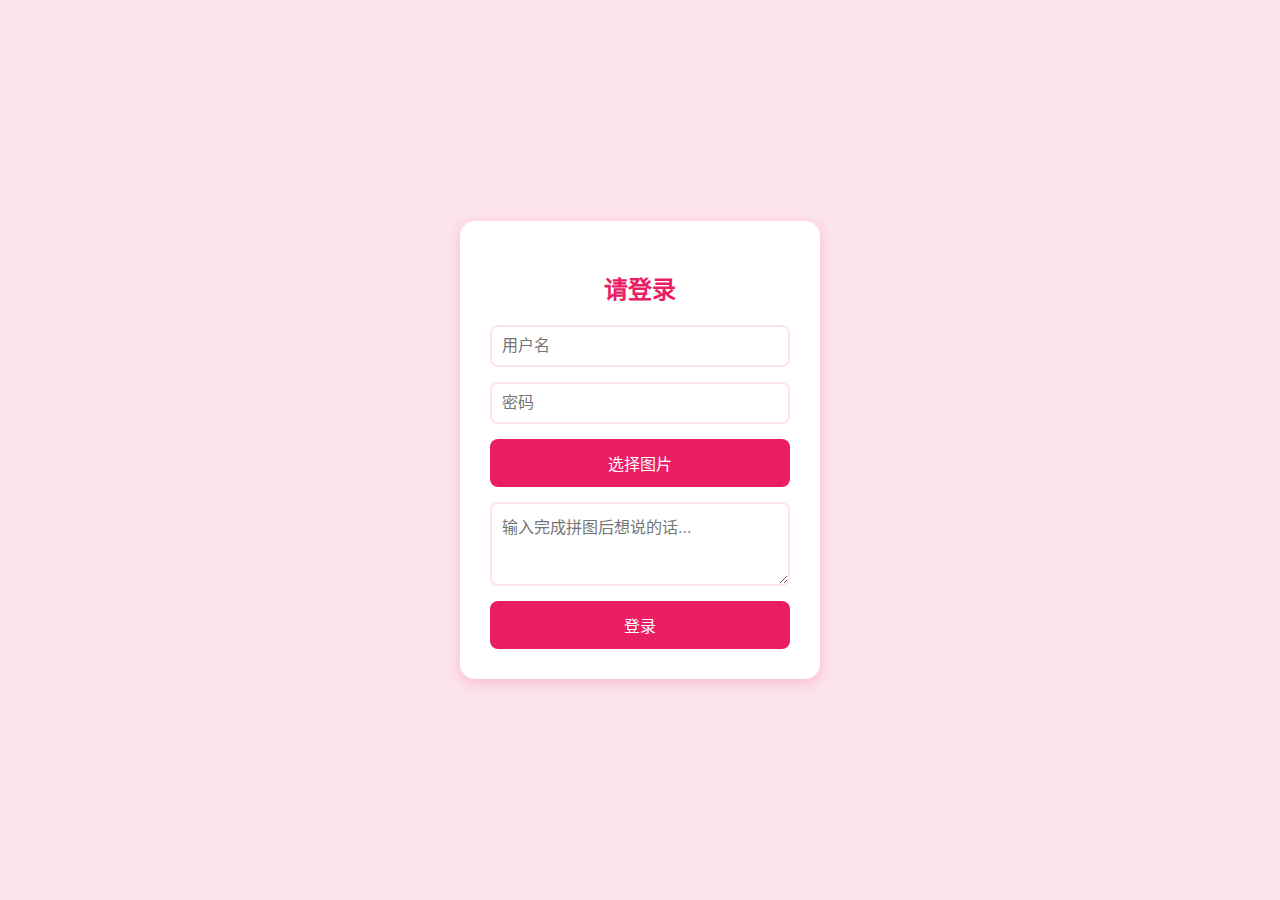
==== index.html @ d93a981d "Add files via upload" ====
<!DOCTYPE html>
<html lang="zh-CN">
<head>
    <meta charset="UTF-8">
    <meta name="viewport" content="width=device-width, initial-scale=1.0">
    <title>星星同学</title>
    <link rel="stylesheet" href="style.css">
    <meta property="og:title" content="星星同学的拼图">
    <meta property="og:description" content="来看看我想对你说的话">
    <meta property="og:image" content="https://value853.github.io/-sorry-game-/image2.jpeg">
</head>
<body>
    <div id="login-container" class="login-container">
        <div class="login-box">
            <h2>请登录</h2>
            <div class="input-group">
                <input type="text" id="username" placeholder="用户名">
                <input type="password" id="password" placeholder="密码">
                <input type="file" id="custom-image" accept="image/*" style="display: none">
                <button id="upload-btn" onclick="document.getElementById('custom-image').click()">选择图片</button>
                <textarea id="custom-message" placeholder="输入完成拼图后想说的话..." rows="3"></textarea>
                <button id="login-btn">登录</button>
            </div>
        </div>
    </div>

    <div id="game-container" class="container hidden">
        <div class="header">
            <h1>星星同学</h1>
            <p class="subtitle">完成拼图，看看我想对你说的话</p>
        </div>
        <div class="controls">
            <div class="preview">
                <img src="./image2.jpeg" alt="原图预览" id="preview-image">
            </div>
            <div class="difficulty-select">
                <button class="difficulty-btn" data-level="9">简单 (3x3)</button>
                <button class="difficulty-btn active" data-level="12">中等 (4x3)</button>
                <button class="difficulty-btn" data-level="16">困难 (4x4)</button>
            </div>
            <button id="restart-btn">重新开始</button>
        </div>
        <div id="puzzle-container"></div>
        <div id="success-message" class="hidden">
            <div class="card">
                <h2>星星同学 ⭐</h2>
                <p id="custom-message"></p>
                <div class="heart-animation">⭐</div>
                <button id="share-btn">分享给Ta</button>
            </div>
        </div>
    </div>
    <script src="script.js"></script>
    <script src="https://res.wx.qq.com/open/js/jweixin-1.6.0.js"></script>
</body>
</html>
---- style.css ----
body {
    margin: 0;
    padding: 0;
    font-family: 'Microsoft YaHei', sans-serif;
    background: #fce4ec;
    min-height: 100vh;
}

.container {
    max-width: 800px;
    margin: 0 auto;
    padding: 20px;
    display: block;
}

.header {
    text-align: center;
    margin-bottom: 30px;
    color: #e91e63;
}

.header h1 {
    font-size: 28px;
    margin-bottom: 10px;
}

.subtitle {
    color: #ad1457;
    font-size: 16px;
}

.controls {
    margin-bottom: 20px;
    text-align: center;
}

.preview {
    margin-bottom: 15px;
}

.preview img {
    max-width: 200px;
    border-radius: 10px;
    box-shadow: 0 4px 8px rgba(233, 30, 99, 0.2);
    border: 3px solid #fff;
}

.difficulty-select {
    margin-bottom: 15px;
}

.difficulty-btn {
    background: #fff;
    border: 2px solid #e91e63;
    padding: 8px 15px;
    margin: 0 5px;
    border-radius: 20px;
    cursor: pointer;
    color: #e91e63;
    transition: all 0.3s ease;
}

.difficulty-btn:hover {
    background: #fce4ec;
}

.difficulty-btn.active {
    background: #e91e63;
    color: white;
}

#restart-btn {
    background: #c2185b;
    color: white;
    border: none;
    padding: 10px 20px;
    border-radius: 20px;
    cursor: pointer;
    transition: all 0.3s ease;
}

#restart-btn:hover {
    background: #ad1457;
    transform: scale(1.05);
}

#puzzle-container {
    display: grid;
    gap: 2px;
    width: 400px;
    height: 300px;
    margin: 0 auto;
    background: #fff;
    padding: 10px;
    border-radius: 10px;
    box-shadow: 0 4px 8px rgba(0,0,0,0.1);
}

.puzzle-piece {
    width: 100%;
    height: 100%;
    border: 1px solid #fce4ec;
    cursor: pointer;
    background-size: cover;
    transition: transform 0.2s;
    background-repeat: no-repeat;
}

.puzzle-piece:hover {
    transform: scale(1.02);
}

.hidden {
    display: none !important;
}

.card {
    background: white;
    padding: 30px;
    border-radius: 15px;
    box-shadow: 0 4px 15px rgba(233, 30, 99, 0.2);
    text-align: center;
    position: fixed;
    top: 50%;
    left: 50%;
    transform: translate(-50%, -50%);
    width: 80%;
    max-width: 400px;
}

.card h2 {
    color: #e91e63;
    margin-bottom: 20px;
}

#custom-message {
    padding: 10px;
    border: 2px solid #fce4ec;
    border-radius: 8px;
    font-size: 16px;
    resize: vertical;
    min-height: 60px;
    font-family: inherit;
}

.heart-animation {
    color: #e91e63;
    font-size: 40px;
    margin: 20px 0;
    animation: heartbeat 1.5s infinite;
}

@keyframes heartbeat {
    0% { transform: scale(1); }
    50% { transform: scale(1.2); }
    100% { transform: scale(1); }
}

#share-btn {
    background: #e91e63;
    color: white;
    border: none;
    padding: 12px 25px;
    border-radius: 25px;
    cursor: pointer;
    font-size: 16px;
    transition: all 0.3s ease;
}

#share-btn:hover {
    background: #c2185b;
    transform: scale(1.05);
}

.login-container {
    position: fixed;
    top: 0;
    left: 0;
    width: 100%;
    height: 100%;
    background: #fce4ec;
    display: flex;
    justify-content: center;
    align-items: center;
    z-index: 1000;
}

.login-box {
    background: white;
    padding: 30px;
    border-radius: 15px;
    box-shadow: 0 4px 15px rgba(233, 30, 99, 0.2);
    text-align: center;
    width: 80%;
    max-width: 300px;
}

.login-box h2 {
    color: #e91e63;
    margin-bottom: 20px;
}

.input-group {
    display: flex;
    flex-direction: column;
    gap: 15px;
}

.input-group input {
    padding: 10px;
    border: 2px solid #fce4ec;
    border-radius: 8px;
    font-size: 16px;
}

#login-btn {
    background: #e91e63;
    color: white;
    border: none;
    padding: 12px;
    border-radius: 8px;
    cursor: pointer;
    font-size: 16px;
    transition: all 0.3s ease;
}

#login-btn:hover {
    background: #c2185b;
}

#upload-btn {
    background: #e91e63;
    color: white;
    border: none;
    padding: 12px;
    border-radius: 8px;
    cursor: pointer;
    font-size: 16px;
    transition: all 0.3s ease;
}

#upload-btn:hover {
    background: #c2185b;
}

.preview-image-container {
    margin: 10px 0;
    text-align: center;
}

.preview-image-container img {
    max-width: 200px;
    border-radius: 8px;
    display: none;
}
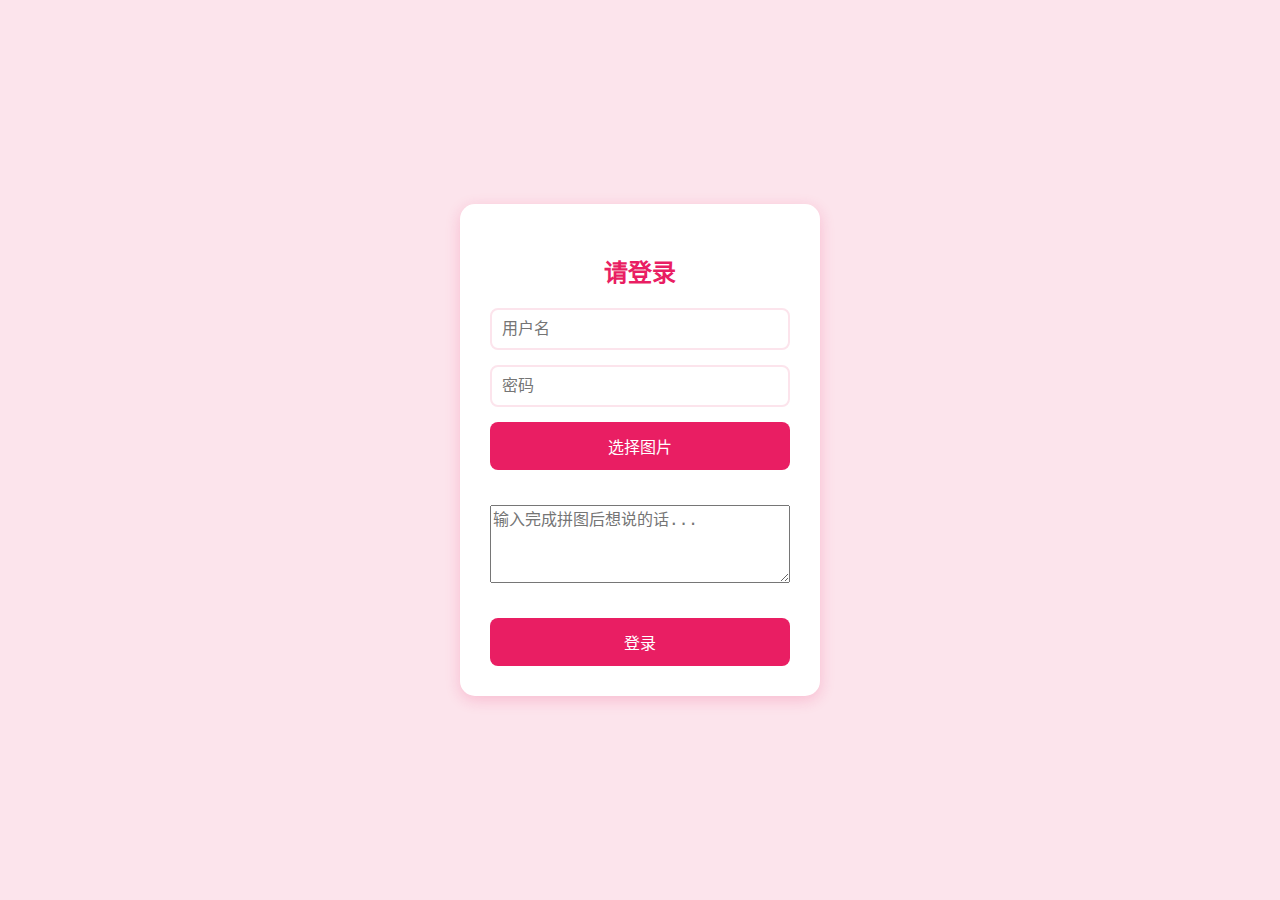
==== commit 24f0e9e1: "Add files via upload" ====
--- a/index.html
+++ b/index.html
@@ -7,7 +7,8 @@
     <link rel="stylesheet" href="style.css">
     <meta property="og:title" content="星星同学的拼图">
     <meta property="og:description" content="来看看我想对你说的话">
-    <meta property="og:image" content="https://value853.github.io/-sorry-game-/image2.jpeg">
+    <!-- 移除或更新 og:image -->
+    <!-- <meta property="og:image" content="https://value853.github.io/-sorry-game-/image2.jpeg"> -->
 </head>
 <body>
     <div id="login-container" class="login-container">
@@ -18,6 +19,9 @@
                 <input type="password" id="password" placeholder="密码">
                 <input type="file" id="custom-image" accept="image/*" style="display: none">
                 <button id="upload-btn" onclick="document.getElementById('custom-image').click()">选择图片</button>
+                <div class="login-preview">
+                    <img id="login-preview-image" alt="预览图片">
+                </div>
                 <textarea id="custom-message" placeholder="输入完成拼图后想说的话..." rows="3"></textarea>
                 <button id="login-btn">登录</button>
             </div>
@@ -30,13 +34,24 @@
             <p class="subtitle">完成拼图，看看我想对你说的话</p>
         </div>
         <div class="controls">
+            <div class="timer">
+                剩余时间：<span id="countdown">00:00</span>
+            </div>
             <div class="preview">
-                <img src="./image2.jpeg" alt="原图预览" id="preview-image">
+                <img id="preview-image" alt="原图预览">
+            </div>
+            <div class="music-player">
+                <audio id="bgMusic" loop>
+                    <source src="https://example.com/my-heart-will-go-on.mp3" type="audio/mp3">
+                </audio>
+                <button id="musicToggle" class="music-btn">
+                    <span class="music-icon">🎵</span>
+                </button>
             </div>
             <div class="difficulty-select">
-                <button class="difficulty-btn" data-level="9">简单 (3x3)</button>
-                <button class="difficulty-btn active" data-level="12">中等 (4x3)</button>
-                <button class="difficulty-btn" data-level="16">困难 (4x4)</button>
+                <button class="difficulty-btn" data-level="9" data-time="60">简单 (3x3) - 1分钟</button>
+                <button class="difficulty-btn active" data-level="12" data-time="120">中等 (4x3) - 2分钟</button>
+                <button class="difficulty-btn" data-level="16" data-time="180">困难 (4x4) - 3分钟</button>
             </div>
             <button id="restart-btn">重新开始</button>
         </div>
@@ -44,7 +59,7 @@
         <div id="success-message" class="hidden">
             <div class="card">
                 <h2>星星同学 ⭐</h2>
-                <p id="custom-message"></p>
+                <div id="success-text"></div>
                 <div class="heart-animation">⭐</div>
                 <button id="share-btn">分享给Ta</button>
             </div>
--- a/style.css
+++ b/style.css
@@ -134,13 +134,11 @@
 }
 
 #custom-message {
-    padding: 10px;
-    border: 2px solid #fce4ec;
-    border-radius: 8px;
-    font-size: 16px;
-    resize: vertical;
-    min-height: 60px;
-    font-family: inherit;
+    margin: 20px 0;
+    font-size: 16px;
+    line-height: 1.5;
+    color: #333;
+    white-space: pre-wrap; /* 保留换行符 */
 }
 
 .heart-animation {
@@ -252,4 +250,124 @@
     max-width: 200px;
     border-radius: 8px;
     display: none;
+}
+
+/* 添加预览图遮罩样式 */
+.preview-mask {
+    position: relative;
+}
+
+.preview-mask img {
+    filter: none;
+}
+
+.mask-text {
+    position: absolute;
+    top: 50%;
+    left: 50%;
+    transform: translate(-50%, -50%);
+    color: #e91e63;
+    font-size: 14px;
+    text-align: center;
+    background: rgba(255,255,255,0.8);
+    padding: 8px;
+    border-radius: 4px;
+    pointer-events: none;
+}
+
+/* 拼图完成后移除模糊效果 */
+.completed .preview-mask img {
+    filter: none;
+}
+
+.login-preview {
+    margin: 10px 0;
+    text-align: center;
+    display: none; /* 默认隐藏 */
+}
+
+.login-preview img {
+    max-width: 200px;
+    border-radius: 8px;
+    box-shadow: 0 2px 6px rgba(0,0,0,0.1);
+}
+
+/* 计时器样式 */
+.timer {
+    font-size: 24px;
+    color: #e91e63;
+    margin-bottom: 15px;
+    font-weight: bold;
+}
+
+/* 音乐播放器样式 */
+.music-player {
+    margin: 10px 0;
+}
+
+.music-btn {
+    background: #e91e63;
+    color: white;
+    border: none;
+    padding: 10px 15px;
+    border-radius: 50%;
+    cursor: pointer;
+    transition: all 0.3s ease;
+}
+
+.music-btn:hover {
+    transform: scale(1.1);
+}
+
+/* 游戏结果弹窗样式 */
+.result-modal {
+    position: fixed;
+    top: 50%;
+    left: 50%;
+    transform: translate(-50%, -50%);
+    background: white;
+    padding: 30px;
+    border-radius: 15px;
+    box-shadow: 0 4px 15px rgba(233, 30, 99, 0.2);
+    text-align: center;
+    z-index: 1000;
+    display: none;
+}
+
+.result-modal.show {
+    display: block;
+    animation: popIn 0.5s ease-out;
+}
+
+#success-message {
+    position: fixed;
+    top: 50%;
+    left: 50%;
+    transform: translate(-50%, -50%);
+    z-index: 1000;
+    background: white;
+    padding: 20px;
+    border-radius: 10px;
+    box-shadow: 0 0 10px rgba(0,0,0,0.2);
+}
+
+#success-text {
+    font-size: 18px;
+    color: #333;
+    margin: 20px 0;
+    padding: 15px;
+    background: #f8f8f8;
+    border-radius: 8px;
+    line-height: 1.5;
+    white-space: pre-wrap;
+}
+
+.card {
+    background: white;
+    padding: 30px;
+    border-radius: 15px;
+    box-shadow: 0 4px 15px rgba(233, 30, 99, 0.2);
+    text-align: center;
+    max-width: 400px;
+    margin: 0 auto;
 } 